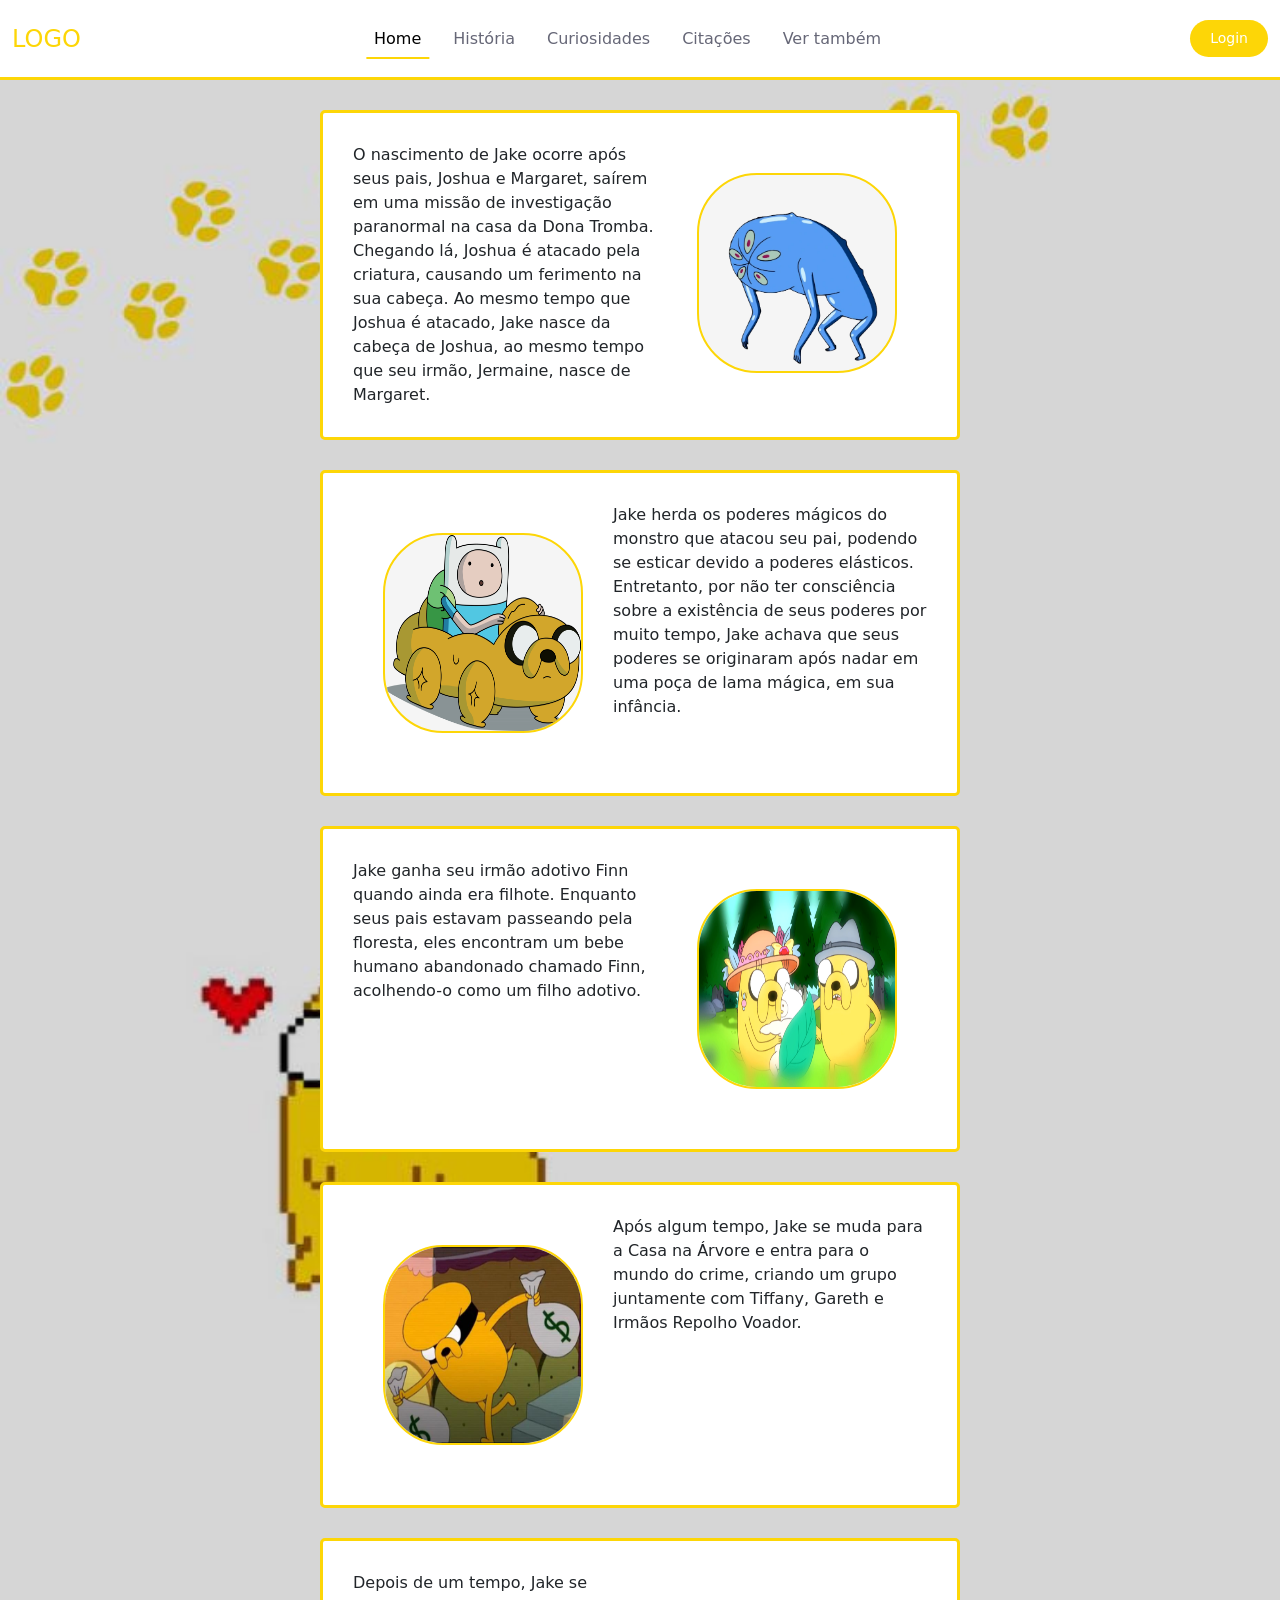
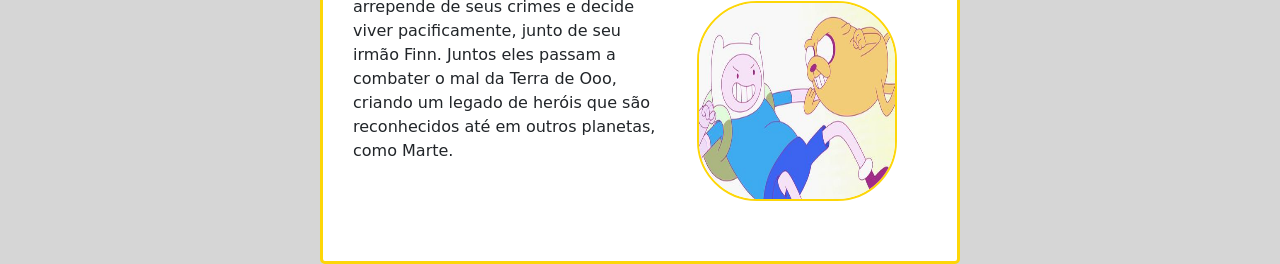
==== historia.html @ 6ff06336 "add - Adicionei a história de jake e imagens" ====
<html lang="en">

<head>
    <meta charset="UTF-8">
    <meta name="viewport" content="width=device-width, initial-scale=1.0">
    <title>Login</title>

    <!-- Bootstrap -->
    <link href="https://cdn.jsdelivr.net/npm/bootstrap@5.3.8/dist/css/bootstrap.min.css" rel="stylesheet"
        integrity="sha384-sRIl4kxILFvY47J16cr9ZwB07vP4J8+LH7qKQnuqkuIAvNWLzeN8tE5YBujZqJLB" crossorigin="anonymous">
    <link rel="stylesheet" href="Assets/style.css">
</head>

<body id="patasjake">

    <nav class="navbar navbar-expand-lg">
        <div class="container-fluid">
            <a class="navbar-brand me-auto" href="#">LOGO</a>
            <div class="offcanvas offcanvas-end" tabindex="-1" id="offcanvasNavbar"
                aria-labelledby="offcanvasNavbarLabel">
                <div class="offcanvas-header">
                    <h5 class="offcanvas-title" id="offcanvasNavbarLabel">LOGO</h5>
                    <button type="button" class="btn-close" data-bs-dismiss="offcanvas" aria-label="Close"></button>
                </div>
                <div class="offcanvas-body">
                    <ul class="navbar-nav justify-content-center flex-grow-1 pe-3">
                        <li class="nav-item">
                            <a class="nav-link mx-lg-2 active" aria-current="page" href="#">Home</a>
                        </li>
                        <li class="nav-item">
                            <a class="nav-link mx-lg-2" href="#">História</a>
                        </li>
                        <li class="nav-item">
                            <a class="nav-link mx-lg-2" href="#">Curiosidades</a>
                        </li>
                        <li class="nav-item">
                            <a class="nav-link mx-lg-2" href="#">Citações</a>
                        </li>
                        <li class="nav-item">
                            <a class="nav-link mx-lg-2" href="#">Ver também</a>
                        </li>
                    </ul>
                </div>
            </div>
            <a href="#" class="botao-login">Login</a>
            <button class="navbar-toggler" type="button" data-bs-toggle="offcanvas" data-bs-target="#offcanvasNavbar"
                aria-controls="offcanvasNavbar" aria-label="Toggle navigation">
                <span class="navbar-toggler-icon"></span>
            </button>
        </div>
    </nav>


    <div class="container-lg cont flex">
        <div>O nascimento de Jake ocorre após seus pais, Joshua e Margaret,
            saírem em uma missão de investigação
            paranormal na casa da Dona Tromba. Chegando lá, Joshua é atacado pela criatura,
            causando um ferimento na sua cabeça.
            Ao mesmo tempo que Joshua é atacado, Jake nasce da cabeça de Joshua,
            ao mesmo tempo que seu irmão, Jermaine, nasce de Margaret.
        </div>
        <div>
            <img class="img" src="Assets/images/warren.webp" alt="Monstro">
        </div>
    </div>

    <div class="container-lg cont flex">
        <div>
            <img class="img" src="Assets/images/poderes.png" alt="Poderes elásticos">
        </div>
        <div>Jake herda os poderes mágicos do monstro que atacou seu pai,
            podendo se esticar devido a poderes elásticos. Entretanto, por não ter
            consciência sobre a existência de seus poderes por muito tempo, Jake
            achava que seus poderes se originaram após nadar em uma poça de lama
            mágica, em sua infância.
        </div>
    </div>

    <div class="container-lg cont flex">
        <div>Jake ganha seu irmão adotivo Finn quando ainda era filhote.
            Enquanto seus pais estavam passeando pela floresta, eles
            encontram um bebe humano abandonado chamado Finn, acolhendo-o como
            um filho adotivo.
        </div>
        <div>
            <img class="img" src="Assets/images/finn.png" alt="Abandonado">
        </div>
    </div>

    <div class="container-lg cont flex">
        <div>
            <img class="img" src="Assets/images/Antigo.jpg" alt="Monstro">
        </div>
        <div>Após algum tempo, Jake se muda para a Casa na Árvore
            e entra para o mundo do crime, criando um grupo juntamente
            com Tiffany, Gareth e Irmãos Repolho Voador.

        </div>
    </div>


    <div class="container-lg cont flex">
        <div>Depois de um tempo, Jake se arrepende de seus crimes e
            decide viver pacificamente, junto de seu irmão Finn.
            Juntos eles passam a combater o mal da Terra de Ooo, criando
            um legado de heróis que são reconhecidos até em outros planetas,
            como Marte.

        </div>
        <div>
            <img class="img" src="Assets/images/Fim.jpg" alt="Final">
        </div>
    </div>





</body>

</html>
---- Assets/style.css ----
.img{
    width: 200px;
    height: 200px;
    background-color: #f5f5f5;
    border-radius: 30%;
    border: 2px solid #fdd607;
    margin: 30px;
}

.cont{
    background-color: #fff;
    padding: 30px;
    margin-top: 30px;
    width: 50%;
    border-radius: 5px;
    border: 3px solid #fdd607;
}

.flex{
    display: flex;
}


.navbar {
    background-color: #fff;
    height: 80px;
    border-bottom: 3px solid #fdd607;
}

#patasjake{
    background-image: url('../Assets/images/jakepatas.jpg');
    background-size: cover;
}

.navbar-brand{
    font-weight: 500;
    color: #fdd607;
    font-size: 24px;
    transition: 0.3s color;
}

.botao-login {
    background-color: #fdd607;
    color: #fff;
    font-size: 14px;
    padding: 8px 20px;
    border-radius: 50px;
    text-decoration: none;
    transition: 0.3s background-color;
}

.botao-login:hover {
    background-color: #fdd607;
}

.navbar-toggler {
    border: none;
    font-size: 1.25rem;
}

.navbar-toggler:focus, .btn-close:focus {
    box-shadow: none;
    outline: none;
}

.nav-link {
    color: #666777;
    font-weight: 500;
    position: relative;
}

.nav-link:hover, .nav-link.active {
    color: #000;
}

@media (min-width: 991px) {
    .nav-link::before {
        content: "";
        position: absolute;
        bottom: 0;
        left: 50%;
        transform: translateX(-50%);
        width: 0;
        height: 2px;
        background-color: #fdd607;
        visibility: hidden;
        transition: 0.3s ease-in-out;
    }

    .nav-link:hover::before, .nav-link.active::before {
        width: 100%;
        visibility: visible;
    }
}
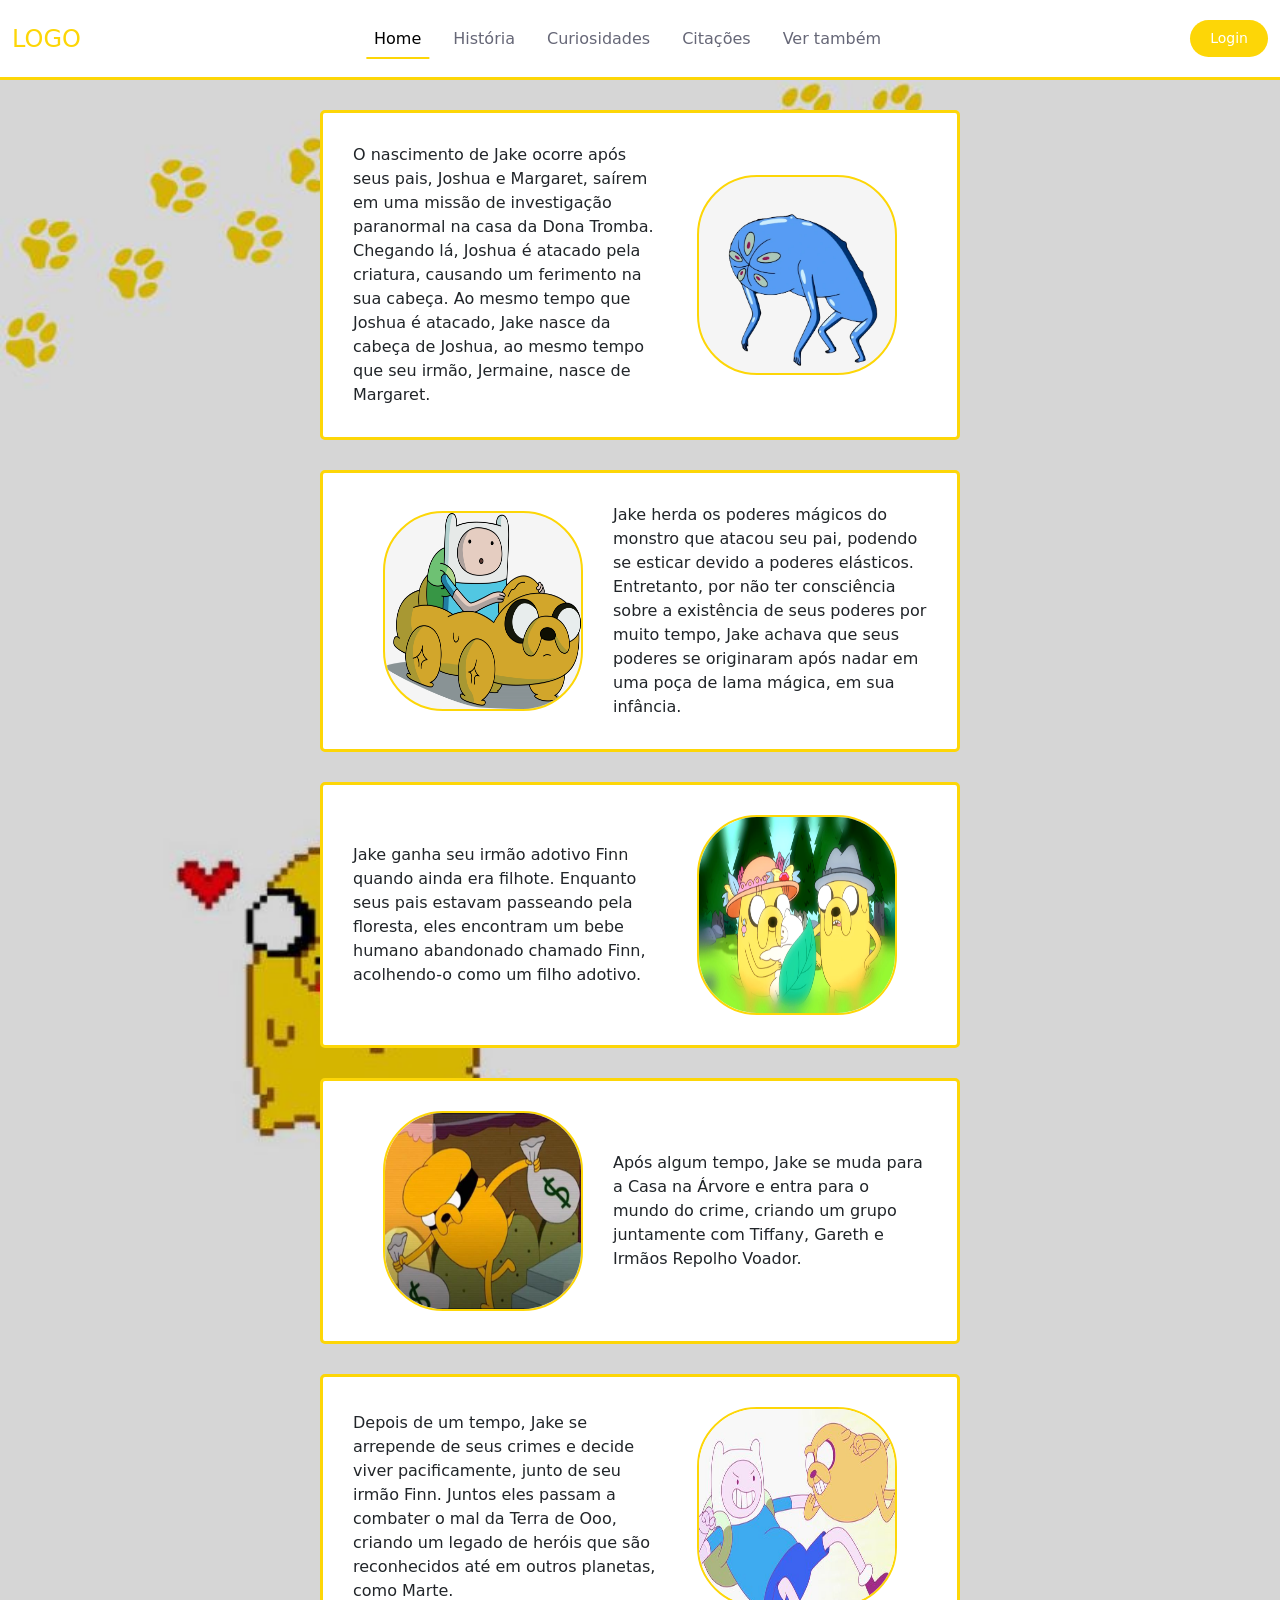
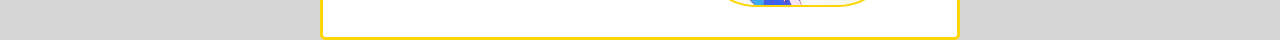
==== commit 85174058: "Add - Parte da história finalizada" ====
--- a/historia.html
+++ b/historia.html
@@ -98,7 +98,6 @@
         </div>
     </div>
 
-
     <div class="container-lg cont flex">
         <div>Depois de um tempo, Jake se arrepende de seus crimes e
             decide viver pacificamente, junto de seu irmão Finn.
--- a/Assets/style.css
+++ b/Assets/style.css
@@ -5,7 +5,8 @@
     background-color: #f5f5f5;
     border-radius: 30%;
     border: 2px solid #fdd607;
-    margin: 30px;
+    margin-left: 30px;
+    margin-right: 30px;
 }
 
 .cont{
@@ -15,6 +16,7 @@
     width: 50%;
     border-radius: 5px;
     border: 3px solid #fdd607;
+    align-items: center;
 }
 
 .flex{
